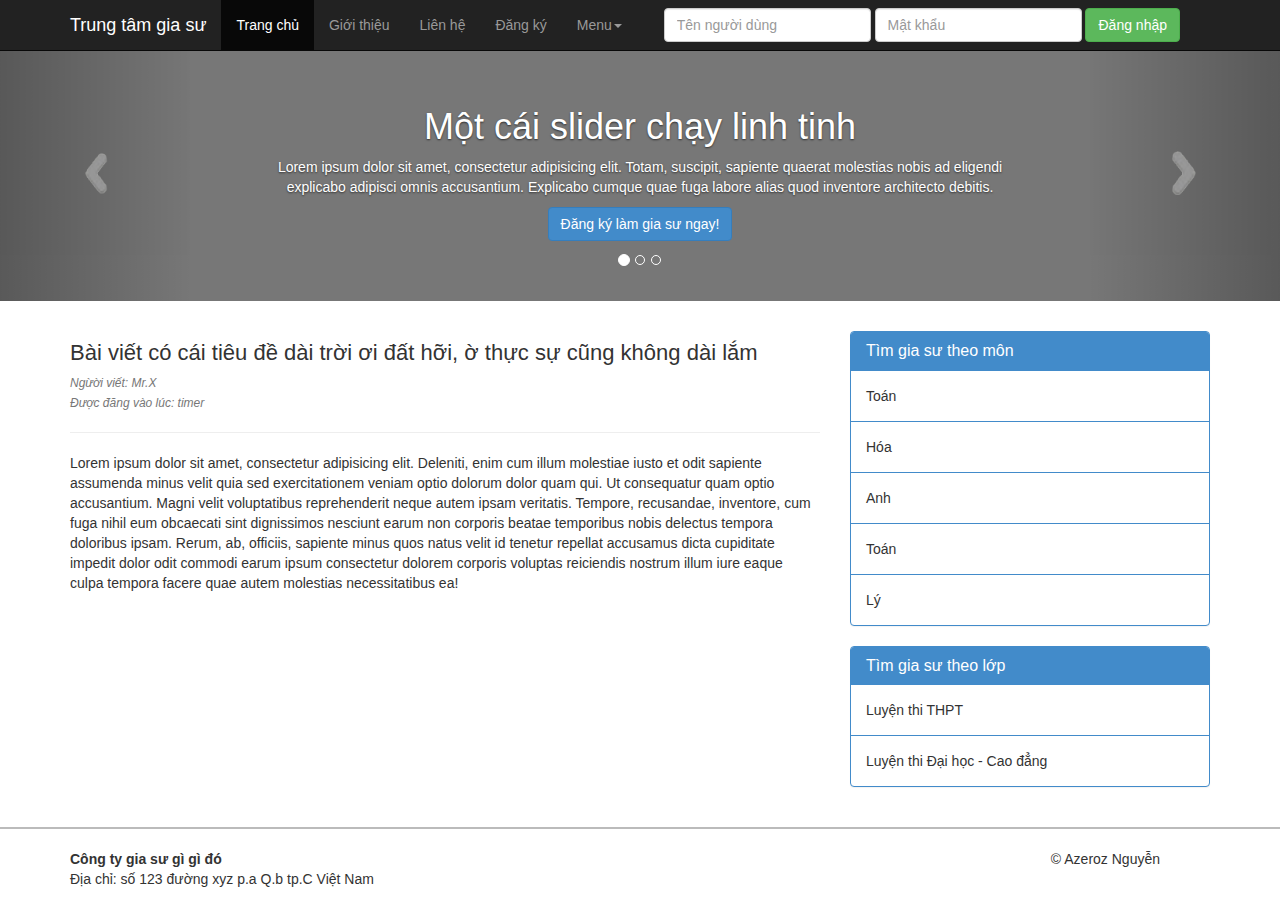
==== html/about.html @ 4772dd29 "About, contact, register page layout added" ====
<!DOCTYPE html>
<html lang="en">
<head>
	<meta charset="UTF-8">
	<title>Giới thiệu</title>
	<link rel="stylesheet" href="assets/css/bootstrap.css">
	<link rel="stylesheet" href="assets/css/stylesheet.css">
</head>
<body>
	<!--Header-->
	<!--/Header-->
	
	<!--Navbar-->
	<div id="nav" class="navbar navbar-inverse navbar-static-top">
      <div class="container">
        <div class="navbar-header">
          <a class="navbar-brand" href="#">Trung tâm gia sư</a>
        </div>
        <div class="navbar-collapse collapse">
          <ul class="nav navbar-nav">
            <li class="active"><a href="#">Trang chủ</a></li>
            <li><a href="about.html">Giới thiệu</a></li>
            <li><a href="contact.html">Liên hệ</a></li>
            <li><a href="register.html">Đăng ký</a></li>
            <li class="dropdown">
              <a href="#" class="dropdown-toggle" data-toggle="dropdown">Menu<b class="caret"></b></a>
              <ul class="dropdown-menu">
                <li class="dropdown-header">Dịch vụ</li>
                <li><a href="#">Tìm gia sư</a></li>
                <li><a href="#">Đăng ký làm gia sư</a></li>
                <li><a href="#">Các lớp hiện có</a></li>
                <li class="divider"></li>
                <li class="dropdown-header">Các lớp luyện thi</li>
                <li><a href="#">LT THPT</a></li>
                <li><a href="#">LTĐH</a></li>
              </ul>
            </li>
          </ul>
          <form class="navbar-form navbar-right">
            <div class="form-group">
              <input type="text" placeholder="Tên người dùng" class="form-control">
            </div>
            <div class="form-group">
              <input type="password" placeholder="Mật khẩu" class="form-control">
            </div>
            <button type="submit" class="btn btn-success">Đăng nhập</button>
          </form>
        </div><!--/.navbar-collapse -->
      </div>
    </div>
    <!--/Navbar-->
     <!-- Carousel
    ================================================== -->
    <div id="myCarousel" class="carousel slide">
      <!-- Indicators -->
      <ol class="carousel-indicators">
        <li data-target="#myCarousel" data-slide-to="0" class="active"></li>
        <li data-target="#myCarousel" data-slide-to="1"></li>
        <li data-target="#myCarousel" data-slide-to="2"></li>
      </ol>
      <div class="carousel-inner">
        <div class="item active">
          <img src="data:image/png;base64," alt="">
          <div class="container">
            <div class="carousel-caption">
              <h1>Một cái slider chạy linh tinh</h1>
              <p>Lorem ipsum dolor sit amet, consectetur adipisicing elit. Totam, suscipit, sapiente quaerat molestias nobis ad eligendi explicabo adipisci omnis accusantium. Explicabo cumque quae fuga labore alias quod inventore architecto debitis.</p>
              <p><a class="btn btn-large btn-primary" href="#">Đăng ký làm gia sư ngay!</a></p>
            </div>
          </div>
        </div>
        <div class="item">
          <img src="data:image/png;base64," alt="">
          <div class="container">
            <div class="carousel-caption">
              <h1>Một cái slider chạy linh tinh</h1>
              <p>Lorem ipsum dolor sit amet, consectetur adipisicing elit. Totam, suscipit, sapiente quaerat molestias nobis ad eligendi explicabo adipisci omnis accusantium. Explicabo cumque quae fuga labore alias quod inventore architecto debitis.</p>
              <p><a class="btn btn-large btn-primary" href="#">Các lớp hiện có</a></p>
            </div>
          </div>
        </div>
        <div class="item">
          <img src="data:image/png;base64," alt="">
          <div class="container">
           <div class="carousel-caption">
              <h1>Một cái slider chạy linh tinh</h1>
              <p>Lorem ipsum dolor sit amet, consectetur adipisicing elit. Totam, suscipit, sapiente quaerat molestias nobis ad eligendi explicabo adipisci omnis accusantium. Explicabo cumque quae fuga labore alias quod inventore architecto debitis.</p>
              <p><a class="btn btn-large btn-primary" href="#">Tìm gia sư</a></p>
            </div>
          </div>
        </div>
      </div>
      <a class="left carousel-control" href="#myCarousel" data-slide="prev"><img src="assets/img/left.png" alt=""></a>
      <a class="right carousel-control" href="#myCarousel" data-slide="next"><img src="assets/img/right.png" alt=""></a>
    </div><!-- /.carousel -->

  <!--content-->
  <div id="content" class="container">
    <div class="row">
        <div class="col-md-8 post">
          <h4 class="post-heading">Bài viết có cái tiêu đề dài trời ơi đất hỡi, ờ thực sự cũng không dài lắm</h4>
          <span class='poster'>Ngừời viết: Mr.X</span>
          <span class="post-timer">Được đăng vào lúc: timer</span>
          <hr>
          <p>
            Lorem ipsum dolor sit amet, consectetur adipisicing elit. Deleniti, enim cum illum molestiae iusto et odit sapiente assumenda minus velit quia sed exercitationem veniam optio dolorum dolor quam qui. Ut consequatur quam optio accusantium. Magni velit voluptatibus reprehenderit neque autem ipsam veritatis. Tempore, recusandae, inventore, cum fuga nihil eum obcaecati sint dignissimos nesciunt earum non corporis beatae temporibus nobis delectus tempora doloribus ipsam. Rerum, ab, officiis, sapiente minus quos natus velit id tenetur repellat accusamus dicta cupiditate impedit dolor odit commodi earum ipsum consectetur dolorem corporis voluptas reiciendis nostrum illum iure eaque culpa tempora facere quae autem molestias necessitatibus ea!
          </p>
          
        </div>
        <div class="col-md-4">
          <div class="panel panel-primary">
            <div class="panel-heading">
              <h3 class="panel-title">Tìm gia sư theo môn</h3>
            </div>
            <div class="panel-body">
              <a href="#">Toán</a>
            </div>
            <div class="panel-body">
              <a href="#">Hóa</a>
            </div>
            <div class="panel-body">
              <a href="#">Anh</a>
            </div>
            <div class="panel-body">
              <a href="#">Toán</a>
            </div>
            <div class="panel-body panel-last">
              <a href="#">Lý</a>
            </div>
          </div>
          <div class="panel panel-primary">
           <div class="panel-heading">
              <h3 class="panel-title">Tìm gia sư theo lớp</h3>
            </div>
            <div class="panel-body">
              <a href="#">Luyện thi THPT</a>
            </div>
            <div class="panel-body panel-last">
              <a href="#">Luyện thi Đại học - Cao đẳng</a>
            </div>
          </div>
        </div>
    </div>
  </div>
  <!--/content-->


	<!--footer-->
	<div id="footer">
	  <hr>
      <div class="container">
        <p class='copy-right'>&copy; Azeroz Nguyễn</p>
        <b>Công ty gia sư gì gì đó</b>
        <p>Địa chỉ: số 123 đường xyz p.a Q.b tp.C Việt Nam</p>
      </div>
    </div>
    <!--/footer-->

    <!--JavaScript-->
    <script src="assets/js/jquery.js"></script>
    <script src="assets/js/bootstrap.js"></script>	
    <!--/JavaScript-->
</body>
</html>
---- html/assets/css/stylesheet.css ----
.navbar-inverse .navbar-brand {
    color: #fff;
}	

.carousel {
  margin-top: -20px;
  margin-bottom: 30px;
}

.carousel-caption {
  z-index: 10;
}

.carousel .item {
  height: 250px;
  background-color: #777;
}
.carousel-inner > .item > img {
  position: absolute;
  top: 0;
  left: 0;
  min-width: 100%;
  height: 500px;
}

.carousel-control img{
	margin-top: 100px;
	width: 12.5%;
}

#portfolio{
  margin-bottom: 30px;
}

.tutor-name{
	margin-bottom: 0px;
}

.tutor-major{
	font-size: 12px;
	text-align: right;
	font-style: italic;
	color: #777;
}

.panel-body{
  border-bottom: 1px solid #428BCA;
}

.panel-body a{
  text-decoration: none;
  color: #333;
  display: block;
}

.panel-last{
  border-bottom: none;
}

#footer hr{
  border: 1px solid #bbb;
}

.post-heading{
  font-size: 22px;
}

.post span{
  color: #777;
  font-style: italic;
}

.poster{
  font-size: 12px;
  display: block;
}

.post-timer{
  font-size: 12px;
}

.copy-right{
  position: absolute;
  right: 120px;
}

.tutor-table{
  width: 100%;
  margin: 10px 0;
}

.tutor-table td{
  border: 1px solid #000;
}

.table-header{
  font-weight: bold;
}

.tutor-table td{
  text-align: center;
}
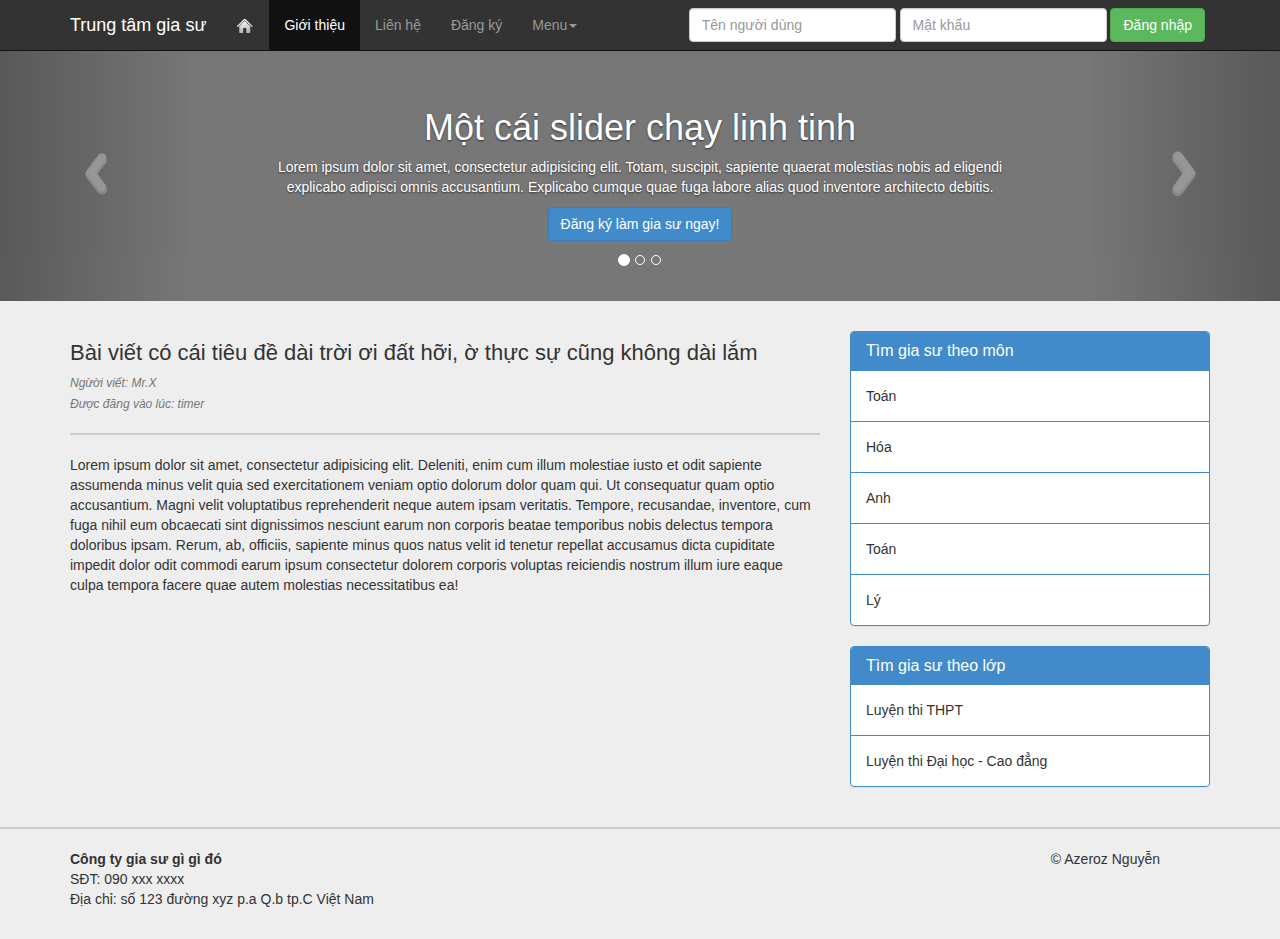
==== commit 3610c00c: "Updated layout, register form, home icon" ====
--- a/html/about.html
+++ b/html/about.html
@@ -18,8 +18,8 @@
         </div>
         <div class="navbar-collapse collapse">
           <ul class="nav navbar-nav">
-            <li class="active"><a href="#">Trang chủ</a></li>
-            <li><a href="about.html">Giới thiệu</a></li>
+            <li><a href="index.html"><img class="home-img" src="assets/img/home.png" alt=""></a></li>
+            <li  class="active"><a href="about.html">Giới thiệu</a></li>
             <li><a href="contact.html">Liên hệ</a></li>
             <li><a href="register.html">Đăng ký</a></li>
             <li class="dropdown">
@@ -150,7 +150,8 @@
 	  <hr>
       <div class="container">
         <p class='copy-right'>&copy; Azeroz Nguyễn</p>
-        <b>Công ty gia sư gì gì đó</b>
+        <strong>Công ty gia sư gì gì đó</strong>
+        <p>SĐT: 090 xxx xxxx</p>
         <p>Địa chỉ: số 123 đường xyz p.a Q.b tp.C Việt Nam</p>
       </div>
     </div>
--- a/html/assets/css/stylesheet.css
+++ b/html/assets/css/stylesheet.css
@@ -1,6 +1,23 @@
+body{
+  background-color: #eee;
+}
+
+.navbar-inverse{
+  background-color: #333;
+  border-color: #111;
+}
+
 .navbar-inverse .navbar-brand {
     color: #fff;
 }	
+
+.navbar-inverse .navbar-nav > .active > a, .navbar-inverse .navbar-nav > .active > a:hover, .navbar-inverse .navbar-nav > .active > a:focus {
+    background-color: #111;
+}
+
+.navbar-form{
+  margin-right: -25px;
+}
 
 .carousel {
   margin-top: -20px;
@@ -57,8 +74,8 @@
   border-bottom: none;
 }
 
-#footer hr{
-  border: 1px solid #bbb;
+hr{
+  border: 1px solid #ccc;
 }
 
 .post-heading{
@@ -100,3 +117,15 @@
 .tutor-table td{
   text-align: center;
 }
+
+#footer p{
+  margin: 0px;
+}
+
+#footer{
+  padding-bottom: 30px;
+}
+
+.home-img{
+  width: 18px
+}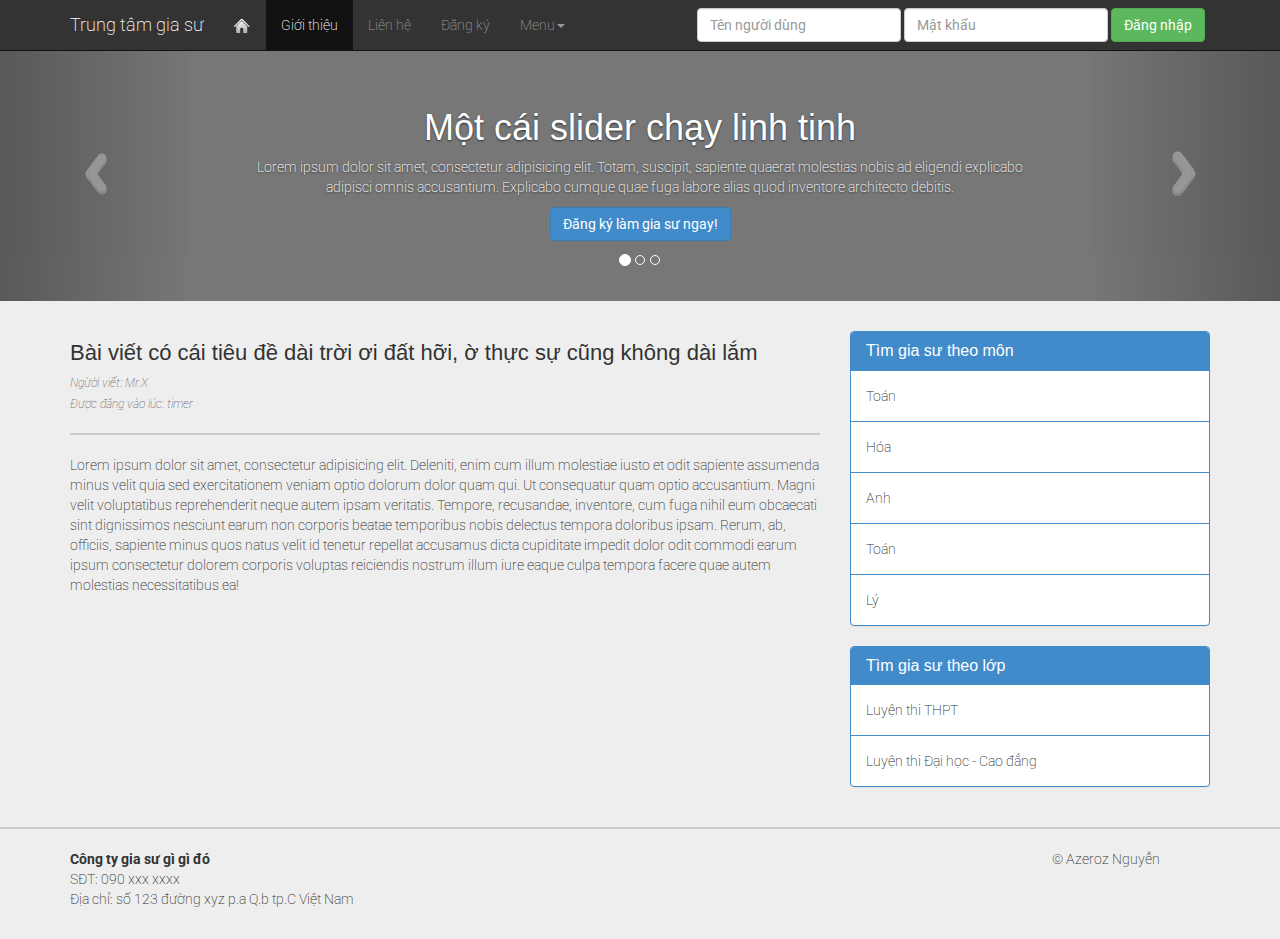
==== commit 691bafbf: "Added Roboto font" ====
--- a/html/about.html
+++ b/html/about.html
@@ -5,6 +5,7 @@
 	<title>Giới thiệu</title>
 	<link rel="stylesheet" href="assets/css/bootstrap.css">
 	<link rel="stylesheet" href="assets/css/stylesheet.css">
+  <link href="http://fonts.googleapis.com/css?family=Roboto:400,300,700,400italic&amp;subset=latin,vietnamese" rel="stylesheet" type="text/css">
 </head>
 <body>
 	<!--Header-->
@@ -14,7 +15,7 @@
 	<div id="nav" class="navbar navbar-inverse navbar-static-top">
       <div class="container">
         <div class="navbar-header">
-          <a class="navbar-brand" href="#">Trung tâm gia sư</a>
+          <a class="navbar-brand" href="index.html">Trung tâm gia sư</a>
         </div>
         <div class="navbar-collapse collapse">
           <ul class="nav navbar-nav">
--- a/html/assets/css/stylesheet.css
+++ b/html/assets/css/stylesheet.css
@@ -1,5 +1,7 @@
 body{
   background-color: #eee;
+  font-family: "Roboto", sans-serif;
+  font-weight: 200;
 }
 
 .navbar-inverse{
@@ -128,4 +130,130 @@
 
 .home-img{
   width: 18px
+}
+
+.photo-container{
+  width: 600px;
+  position: relative;
+}
+
+.photo-container ul{
+  list-style-type: none;
+}
+
+.link{
+  width: 505px;
+  height: 278px;
+  position: absolute;
+  border: 2px solid black;
+  top: 0; left: 0;
+}
+
+#photo1{
+  background: url(../img/post_img1.jpg) no-repeat;
+}
+
+#photo2{
+  background: url(../img/post_img2.jpg) no-repeat;
+}
+
+#photo3{
+  background: url(../img/post_img3.jpg) no-repeat;
+}
+
+.thumbnail{
+  display: block;
+  width: 155px; height: 87px;
+  border: 2px solid black;
+  position: absolute;
+  text-indent: -9999px;
+  cursor: pointer;
+  border-radius: 0;
+}
+  
+.top{ 
+  top: 290px;
+}
+
+.left1{
+  left: -2px;
+}
+
+.left2{
+  left: 172px;
+}
+
+.left3{
+  left: 348px;
+}
+
+
+#photo1 span{
+  background: url(../img/post_img1.jpg) no-repeat;
+  background-size: 155px 87px;
+}
+
+#photo2 span{
+  background: url(../img/post_img2.jpg) no-repeat;
+  background-size: 155px 87px;
+}
+
+#photo3 span{
+  background: url(../img/post_img3.jpg) no-repeat;
+  background-size: 155px 87px;
+}
+
+.link:hover{
+  z-index: 1000;
+}
+
+.info-container{
+  vertical-align: top;
+  width: 210px;
+  height: 381px;
+  margin-left: 540px;
+  border: 1px solid #bbb;
+  border-radius: 4px;
+}
+
+.info-container h3{
+  color: white;
+  padding: 5px 5px 0px 5px;
+  margin-top: 0px;
+  height: 25px;
+  font-size: 16px;
+  background: #428BCA;
+}
+
+.info-container b, .info-container span{
+  display: block;
+  padding: 0px 5px;
+  margin: 5px 0px;
+}
+
+.info-container span{
+  padding-left: 15px;
+  color: #444;
+}
+
+.post-body p{
+  text-align: justify;
+}
+
+.bold{
+  font-weight: bold;
+}
+
+.post-body img{
+  display: block;
+  margin: 10px auto;
+}
+
+.post-body span{
+  display: block;
+  width: 500px;
+  margin: 0 auto;
+  text-align: center;
+  line-height: 18px;
+  font-style: italic;
 }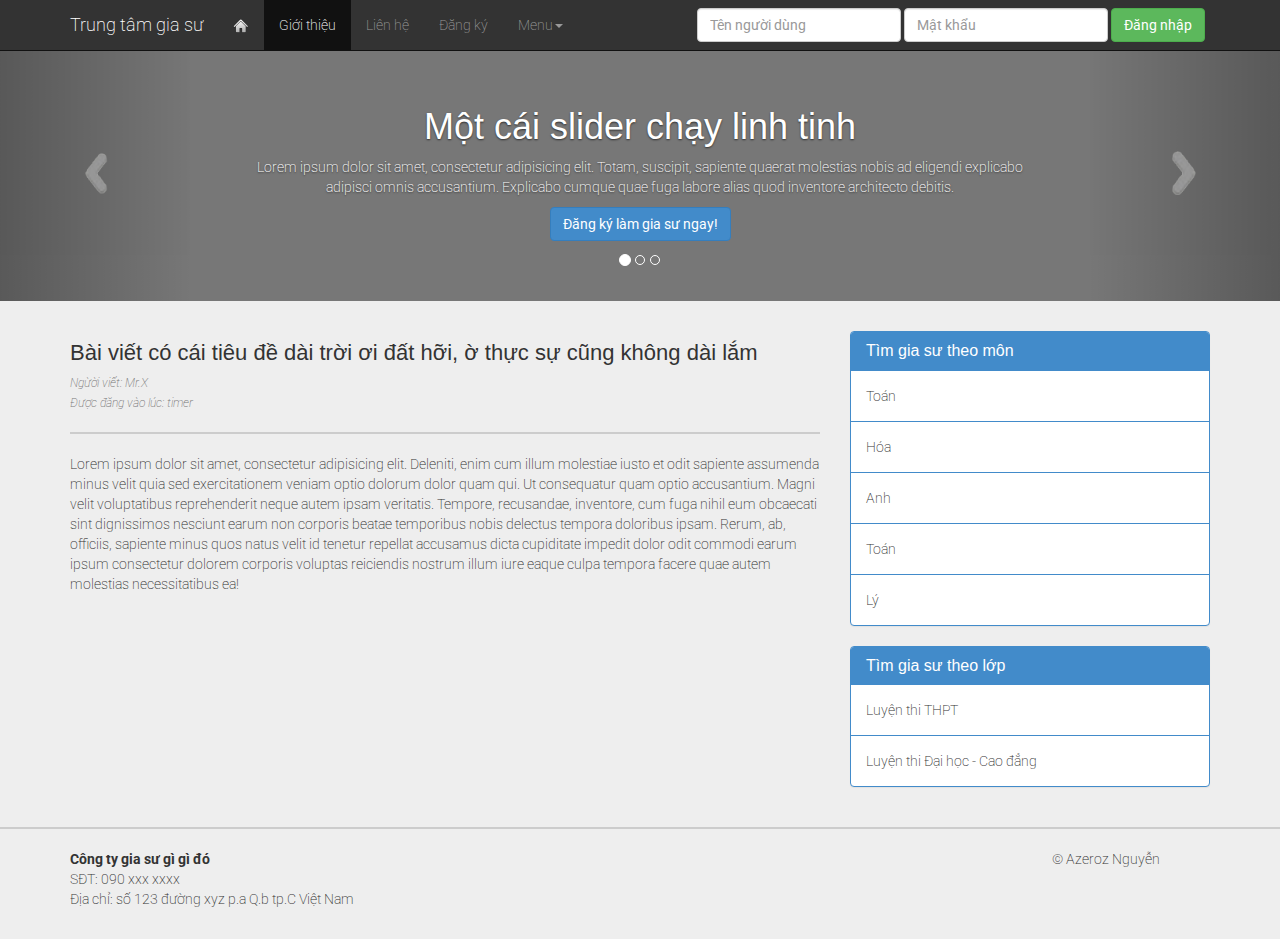
==== commit 9ffe1b48: "Updated layout" ====
--- a/html/about.html
+++ b/html/about.html
@@ -61,7 +61,7 @@
       </ol>
       <div class="carousel-inner">
         <div class="item active">
-          <img src="data:image/png;base64," alt="">
+          <img src="" alt="">
           <div class="container">
             <div class="carousel-caption">
               <h1>Một cái slider chạy linh tinh</h1>
@@ -71,7 +71,7 @@
           </div>
         </div>
         <div class="item">
-          <img src="data:image/png;base64," alt="">
+          <img src="" alt="">
           <div class="container">
             <div class="carousel-caption">
               <h1>Một cái slider chạy linh tinh</h1>
@@ -81,7 +81,7 @@
           </div>
         </div>
         <div class="item">
-          <img src="data:image/png;base64," alt="">
+          <img src="" alt="">
           <div class="container">
            <div class="carousel-caption">
               <h1>Một cái slider chạy linh tinh</h1>
--- a/html/assets/css/stylesheet.css
+++ b/html/assets/css/stylesheet.css
@@ -129,7 +129,7 @@
 }
 
 .home-img{
-  width: 18px
+  width: 16px
 }
 
 .photo-container{
@@ -256,4 +256,8 @@
   text-align: center;
   line-height: 18px;
   font-style: italic;
-}+}
+
+#portfolio p{
+  text-align: justify;
+}
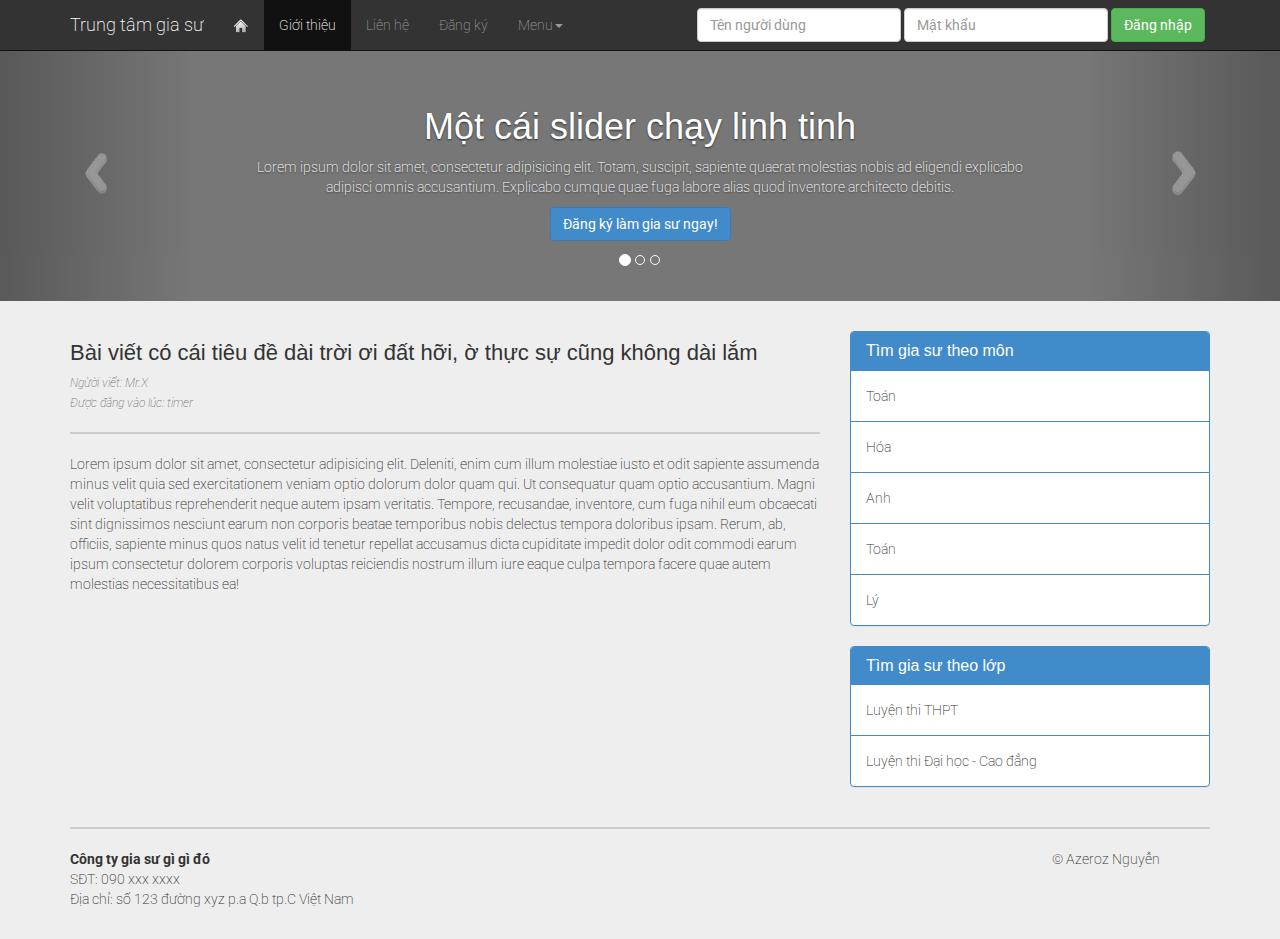
==== commit 561b6cb0: "Register layout fixed, updated stylesheet" ====
--- a/html/about.html
+++ b/html/about.html
@@ -148,8 +148,8 @@
 
 	<!--footer-->
 	<div id="footer">
-	  <hr>
       <div class="container">
+        <hr>
         <p class='copy-right'>&copy; Azeroz Nguyễn</p>
         <strong>Công ty gia sư gì gì đó</strong>
         <p>SĐT: 090 xxx xxxx</p>
@@ -161,6 +161,11 @@
     <!--JavaScript-->
     <script src="assets/js/jquery.js"></script>
     <script src="assets/js/bootstrap.js"></script>	
+    <script>
+      $(function() {
+        $('.carousel').carousel({interval: 2000});
+      });
+    </script>
     <!--/JavaScript-->
 </body>
 </html>
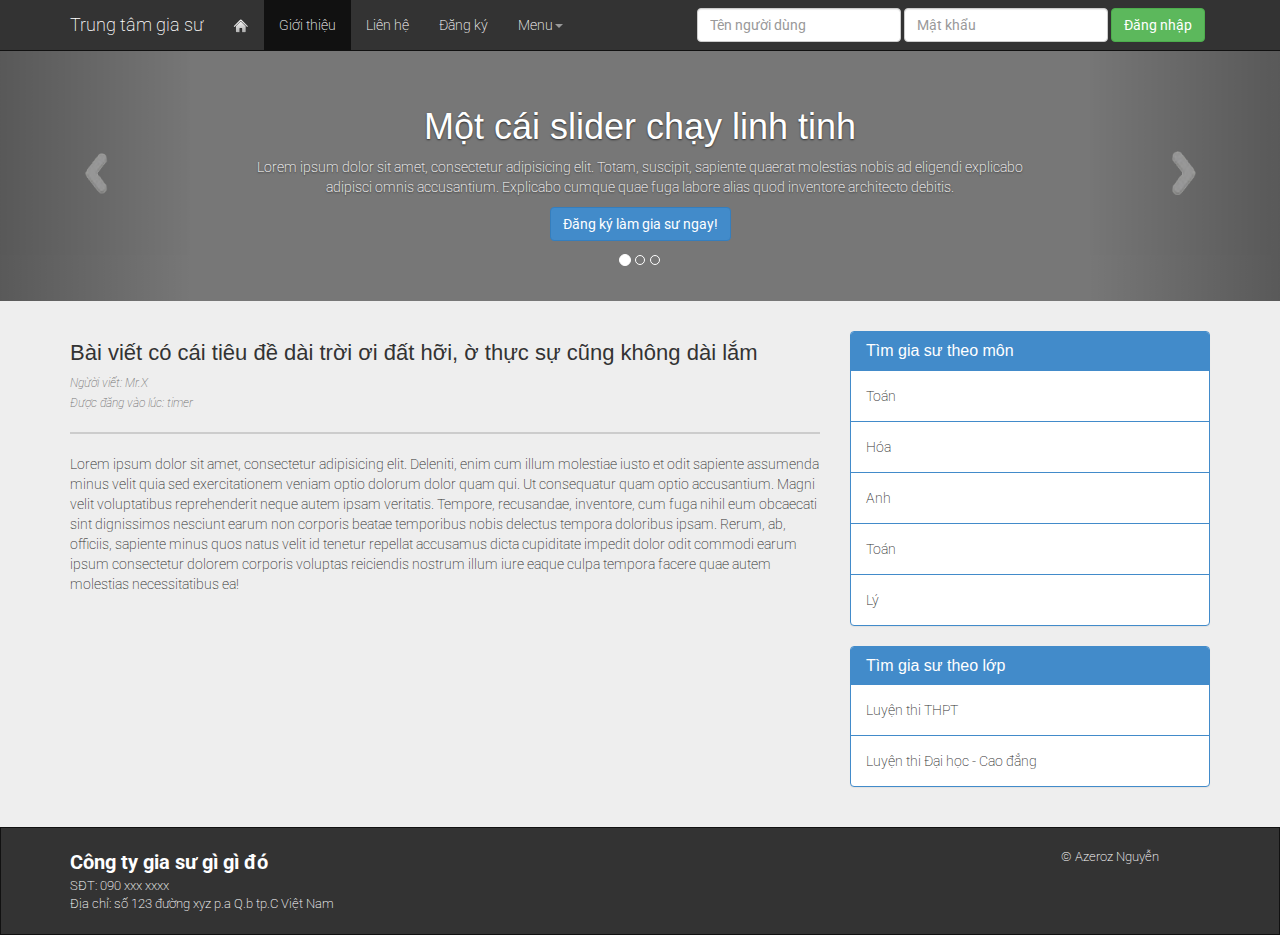
==== commit 7d494685: "Footer & register layout updated" ====
--- a/html/about.html
+++ b/html/about.html
@@ -66,7 +66,7 @@
             <div class="carousel-caption">
               <h1>Một cái slider chạy linh tinh</h1>
               <p>Lorem ipsum dolor sit amet, consectetur adipisicing elit. Totam, suscipit, sapiente quaerat molestias nobis ad eligendi explicabo adipisci omnis accusantium. Explicabo cumque quae fuga labore alias quod inventore architecto debitis.</p>
-              <p><a class="btn btn-large btn-primary" href="#">Đăng ký làm gia sư ngay!</a></p>
+              <p><a class="btn btn-large btn-primary" href="register.html">Đăng ký làm gia sư ngay!</a></p>
             </div>
           </div>
         </div>
@@ -147,9 +147,8 @@
 
 
 	<!--footer-->
-	<div id="footer">
+  <div id="footer" class="navbar navbar-inverse navbar-static-bottom">
       <div class="container">
-        <hr>
         <p class='copy-right'>&copy; Azeroz Nguyễn</p>
         <strong>Công ty gia sư gì gì đó</strong>
         <p>SĐT: 090 xxx xxxx</p>
@@ -157,7 +156,6 @@
       </div>
     </div>
     <!--/footer-->
-
     <!--JavaScript-->
     <script src="assets/js/jquery.js"></script>
     <script src="assets/js/bootstrap.js"></script>	
--- a/html/assets/css/stylesheet.css
+++ b/html/assets/css/stylesheet.css
@@ -4,17 +4,25 @@
   font-weight: 200;
 }
 
+.navbar{
+  border-radius: 0;
+}
+
 .navbar-inverse{
   background-color: #333;
   border-color: #111;
 }
 
 .navbar-inverse .navbar-brand {
-    color: #fff;
+  color: #fff;
 }	
 
 .navbar-inverse .navbar-nav > .active > a, .navbar-inverse .navbar-nav > .active > a:hover, .navbar-inverse .navbar-nav > .active > a:focus {
-    background-color: #111;
+  background-color: #111;
+}
+
+.navbar-inverse .navbar-nav > li > a{
+  color: #fff;
 }
 
 .navbar-form{
@@ -120,12 +128,23 @@
   text-align: center;
 }
 
+#footer p, #footer strong{
+  color: #fff;
+}
+
+#footer strong{
+  font-size: 20px;
+}
+
 #footer p{
   margin: 0px;
+  font-size: 13px;
 }
 
 #footer{
-  padding-bottom: 30px;
+  padding: 20px;
+  margin-bottom: 0px !important;
+  margin-top: 20px;
 }
 
 .home-img{
